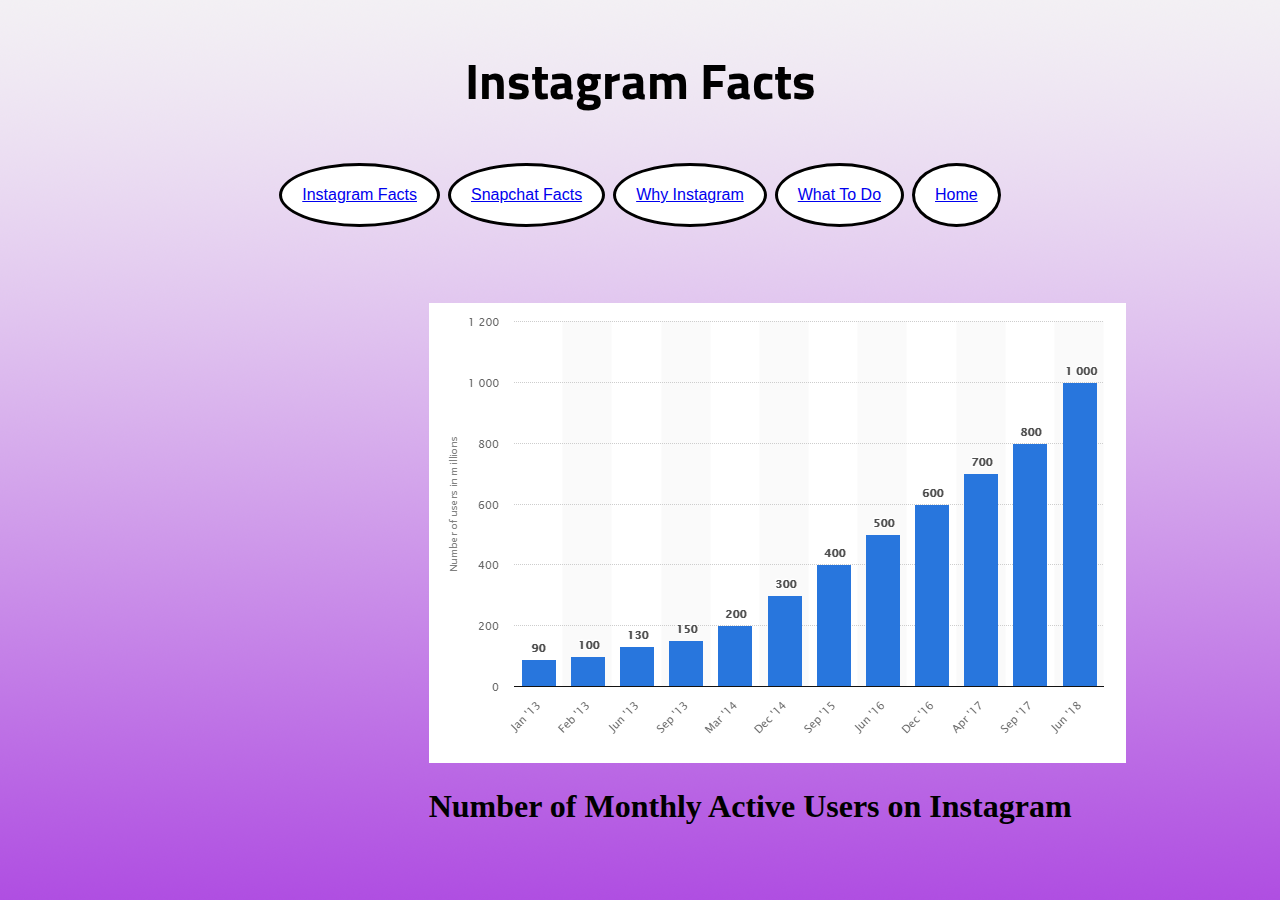
==== instagramfacts.html @ 0a8b54d7 "Add files via upload" ====
<!DOCTYPE html>
<html>
 <head>
 <link href="stylesheet.css" type="text/css" rel="stylesheet">
 <link href="https://fonts.googleapis.com/css?family=Titillium+Web" rel="stylesheet">
 </head>
 <div class="header"><center><strong><h2>Instagram Facts</h2></strong></center></div>


 <div class="button"/>
 <center>
  <button> <a href= "instagramfacts.html" class="button1"> Instagram Facts </a> </button>
 <button> <a href= "snapchatfacts.html"class="button2"> Snapchat Facts </a> </button>
 <button> <a href= "whyinstagram.html"class="button4"> Why Instagram </a> </button>
 <button> <a href= "whattodo.html"class="button4"> What To Do </a> </button>
 <button> <a href= "index.html"class="button4"> Home </a> </button>
</center>
<br></br>

<div class="grid_instafacts">
      <div class="c">
	  <br></br>
<img src="images/instastats.PNG"/>
<h1>Number of Monthly Active Users on Instagram<br></br>

</div>
</div>














</html>
---- stylesheet.css ----
/*grid*/


.grid{
	display:grid;  
	border: 5px;
	grid-template-columns: 1fr 1fr 1fr 1fr 1fr 1fr;
	grid-row-gap: 5px;
	grid-gap: 7px;
}

.grid2{
	display:grid;  
	border: 5px;
	grid-template-columns: 1fr 1fr 1fr 1fr 1fr 1fr;
	grid-row-gap: 1px;
	grid-gap: 7px;
}


/*homepage*/

.box{
	border-radius: 5px;
	border: 5px black;
}

.a{
	grid-column-start: 1;
	grid-column-end: span 3;
}

.b {
   grid-column-start: 4;
	grid-column-end: span 3;
}


.instagramlogo {
	border-style: black 2px dotted;
}

h2 {
	font-family: 'Titillium Web', sans-serif;
	font-size: 50px;
}
 
 p {
	background-color: white;
 }
 
body {
	background-image:url("images/purplegradient.png");
	background-attachment: fixed;
}

button {
    background-color: white;
    border: solid black 3px;
    color: white;
    padding: 20px;
    text-align: center;
    text-decoration: none;
    display: inline-block;
    font-size: 16px;
    margin: 4px 2px;
	border-radius: 50%;
}

header{
	font-family: 'Arvo', serif;
	font-size: 70%;
}

/*instagram facts*/

.grid_instafacts{
	display:grid;  
	border: 5px;
	grid-template-columns: 1fr 1fr 1fr 1fr 1fr 1fr;
	grid-gap: 2px;
 
	}

.c{
	grid-column-start:3;
	grid-column-end: span 6;	
}

.d{
	grid-column-start:3;
	grid-column-end: span 6;	
}

/*snapchat facts*/

.snapbackground{
	background-image: url ("images/snapbackground.png");
}

.grid_snapfacts{
	display:grid;  
	border: 5px;
	grid-template-columns: 1fr 1fr 1fr 1fr 1fr 1fr;
	grid-gap: 50px;
}

.e{
	grid-column-start: 1;
	grid-column-end: span 2;
}

.f{
	grid-column-start:2
	grid-column-end: span 3;
}

/*what to do*/

.appstore{
	display:grid;  
	border: 5px;
	grid-template-columns: 1fr 1fr 1fr 1fr 1fr 1fr;
	grid-row-gap: 1px;
	grid-gap: 7px;
}

.h{
	grid-column-start: 1;
	grid-column-end: span 3;
}


.i{
	grid-column-start: 1;
	grid-column-end: span 3;
}

.appstore2{
	display:grid;  
	border: 5px;
	grid-template-columns: 1fr 1fr 1fr 1fr 1fr 1fr 1fr;
	grid-row-gap: 1px;
	grid-gap: 7px;
}
	
	.h{
	grid-column-start: 1;
	grid-column-end: span 2;
}


.i{
	grid-column-start: 3;
	grid-column-end: span 4;
}

.j{
	grid-column-start:6;
	grid-column-end: span 7;
}
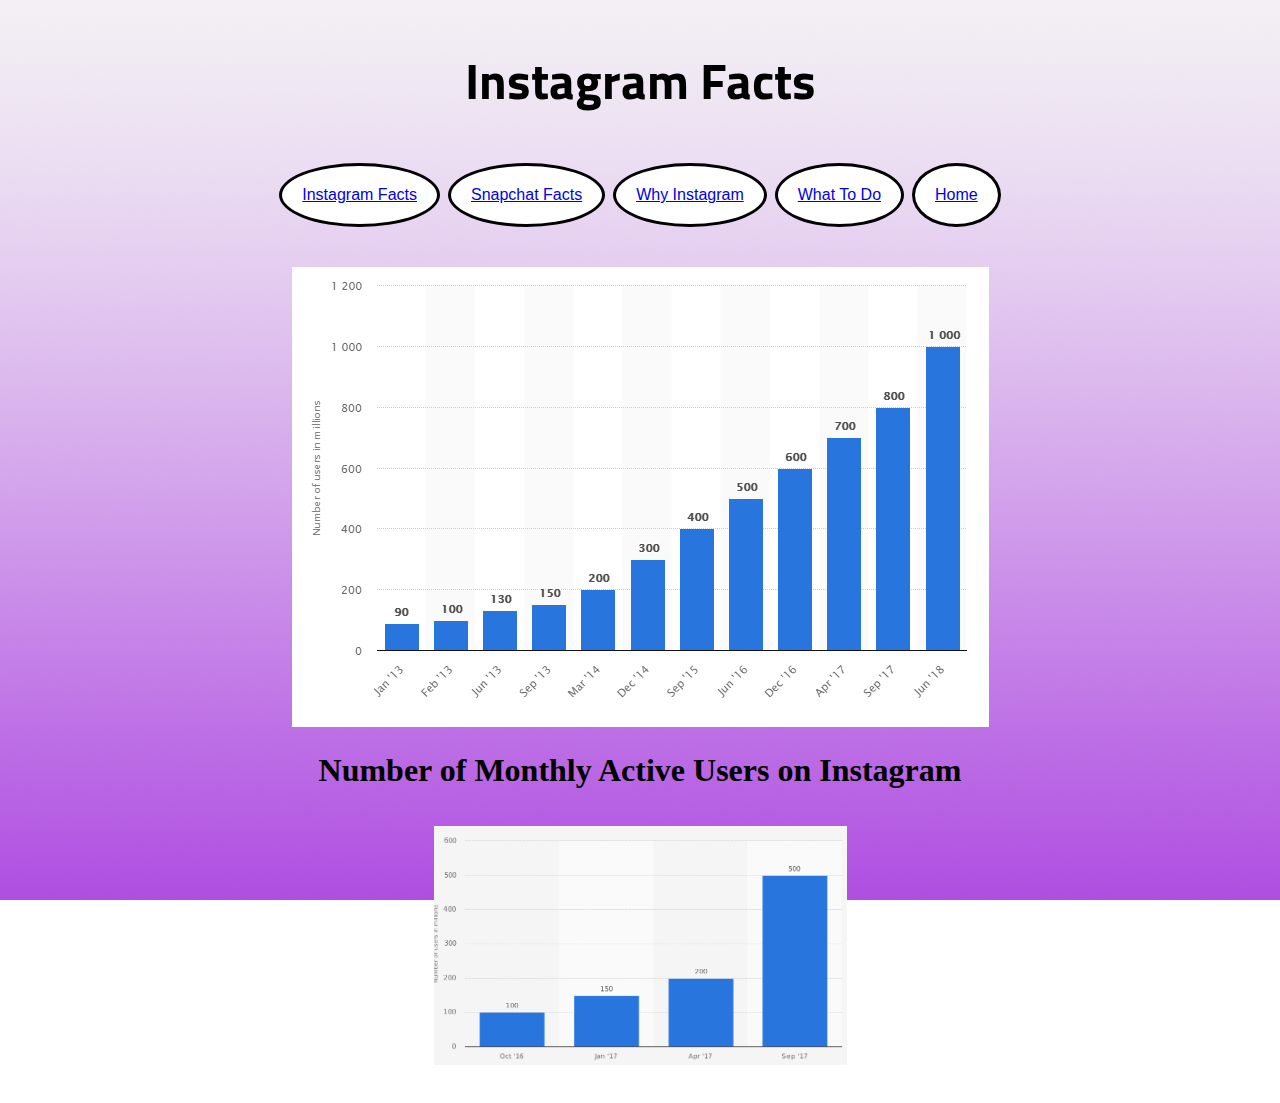
==== commit 08e39345: "Add files via upload" ====
--- a/instagramfacts.html
+++ b/instagramfacts.html
@@ -17,14 +17,15 @@
 </center>
 <br></br>
 
-<div class="grid_instafacts">
-      <div class="c">
-	  <br></br>
+<center><div class="grid_instafacts">
+      <div class="colspan3">
 <img src="images/instastats.PNG"/>
 <h1>Number of Monthly Active Users on Instagram<br></br>
 
+<div class="colspan3">
+<img src="images/instadailyusers.PNG"/>
 </div>
-</div>
+</div></center>
 
 
 
--- a/stylesheet.css
+++ b/stylesheet.css
@@ -25,17 +25,6 @@
 	border-radius: 5px;
 	border: 5px black;
 }
-
-.a{
-	grid-column-start: 1;
-	grid-column-end: span 3;
-}
-
-.b {
-   grid-column-start: 4;
-	grid-column-end: span 3;
-}
-
 
 .instagramlogo {
 	border-style: black 2px dotted;
@@ -78,26 +67,14 @@
 .grid_instafacts{
 	display:grid;  
 	border: 5px;
-	grid-template-columns: 1fr 1fr 1fr 1fr 1fr 1fr;
+	grid-template-columns: 1fr 1fr 1fr;
 	grid-gap: 2px;
  
 	}
 
-.c{
-	grid-column-start:3;
-	grid-column-end: span 6;	
-}
-
-.d{
-	grid-column-start:3;
-	grid-column-end: span 6;	
-}
-
 /*snapchat facts*/
 
-.snapbackground{
-	background-image: url ("images/snapbackground.png");
-}
+
 
 .grid_snapfacts{
 	display:grid;  
@@ -106,14 +83,16 @@
 	grid-gap: 50px;
 }
 
-.e{
-	grid-column-start: 1;
-	grid-column-end: span 2;
+.colspan1{
+	grid-column: span 1;
 }
 
-.f{
-	grid-column-start:2
-	grid-column-end: span 3;
+.colspan2{
+	grid-column: span 2;
+}
+
+.colspan3{
+	grid-column: span 3;
 }
 
 /*what to do*/
@@ -126,17 +105,6 @@
 	grid-gap: 7px;
 }
 
-.h{
-	grid-column-start: 1;
-	grid-column-end: span 3;
-}
-
-
-.i{
-	grid-column-start: 1;
-	grid-column-end: span 3;
-}
-
 .appstore2{
 	display:grid;  
 	border: 5px;
@@ -144,21 +112,12 @@
 	grid-row-gap: 1px;
 	grid-gap: 7px;
 }
-	
-	.h{
-	grid-column-start: 1;
-	grid-column-end: span 2;
+
+.whyinsta{
+display:grid;  
+	border: 5px;
+	grid-template-columns: 1fr 1fr 1fr 1fr 1fr 1fr 1fr;
+	grid-row-gap: 1px;
+	grid-gap: 7px;
 }
 
-
-.i{
-	grid-column-start: 3;
-	grid-column-end: span 4;
-}
-
-.j{
-	grid-column-start:6;
-	grid-column-end: span 7;
-}
-
-
